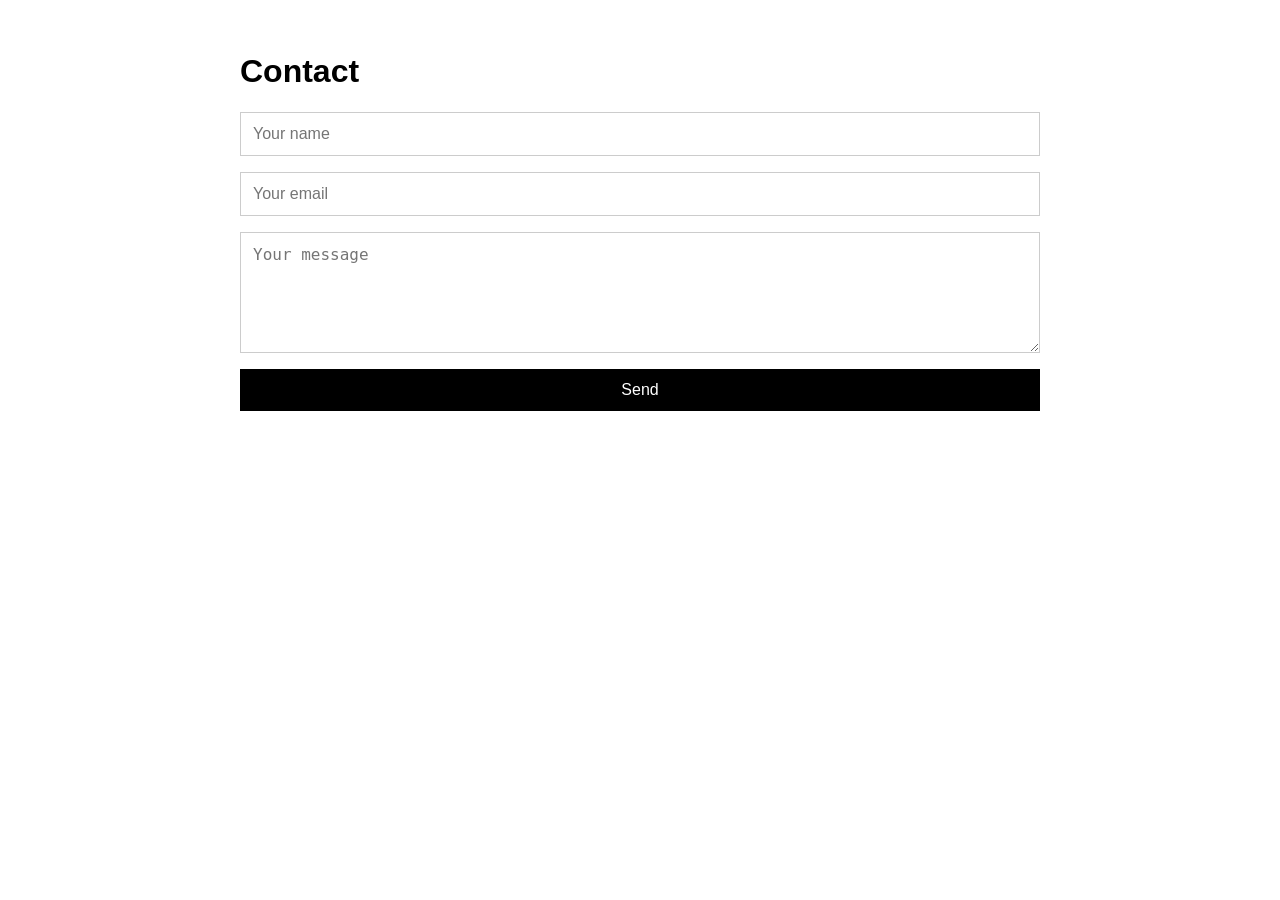
==== contact.html @ e0a24ae6 "Add files via upload" ====
<!DOCTYPE html>
<html lang="en">
<head>
  <meta charset="UTF-8">
  <meta name="viewport" content="width=device-width, initial-scale=1.0">
  <title>Contact</title>
  <style>
    body {
      font-family: 'Helvetica Neue', sans-serif;
      background: white;
      color: #000;
      max-width: 800px;
      margin: 0 auto;
      padding: 2rem;
    }
    form {
      display: flex;
      flex-direction: column;
      gap: 1rem;
    }
    input, textarea {
      padding: 0.75rem;
      font-size: 1rem;
      border: 1px solid #ccc;
    }
    button {
      padding: 0.75rem;
      font-size: 1rem;
      background: black;
      color: white;
      border: none;
      cursor: pointer;
    }
  </style>
</head>
<body>
  <h1>Contact</h1>
  <form action="mailto:1franmolina@gmail.com" method="post" enctype="text/plain">
    <input type="text" name="name" placeholder="Your name" required>
    <input type="email" name="mail" placeholder="Your email" required>
    <textarea name="message" rows="5" placeholder="Your message" required></textarea>
    <button type="submit">Send</button>
  </form>
</body>
</html>
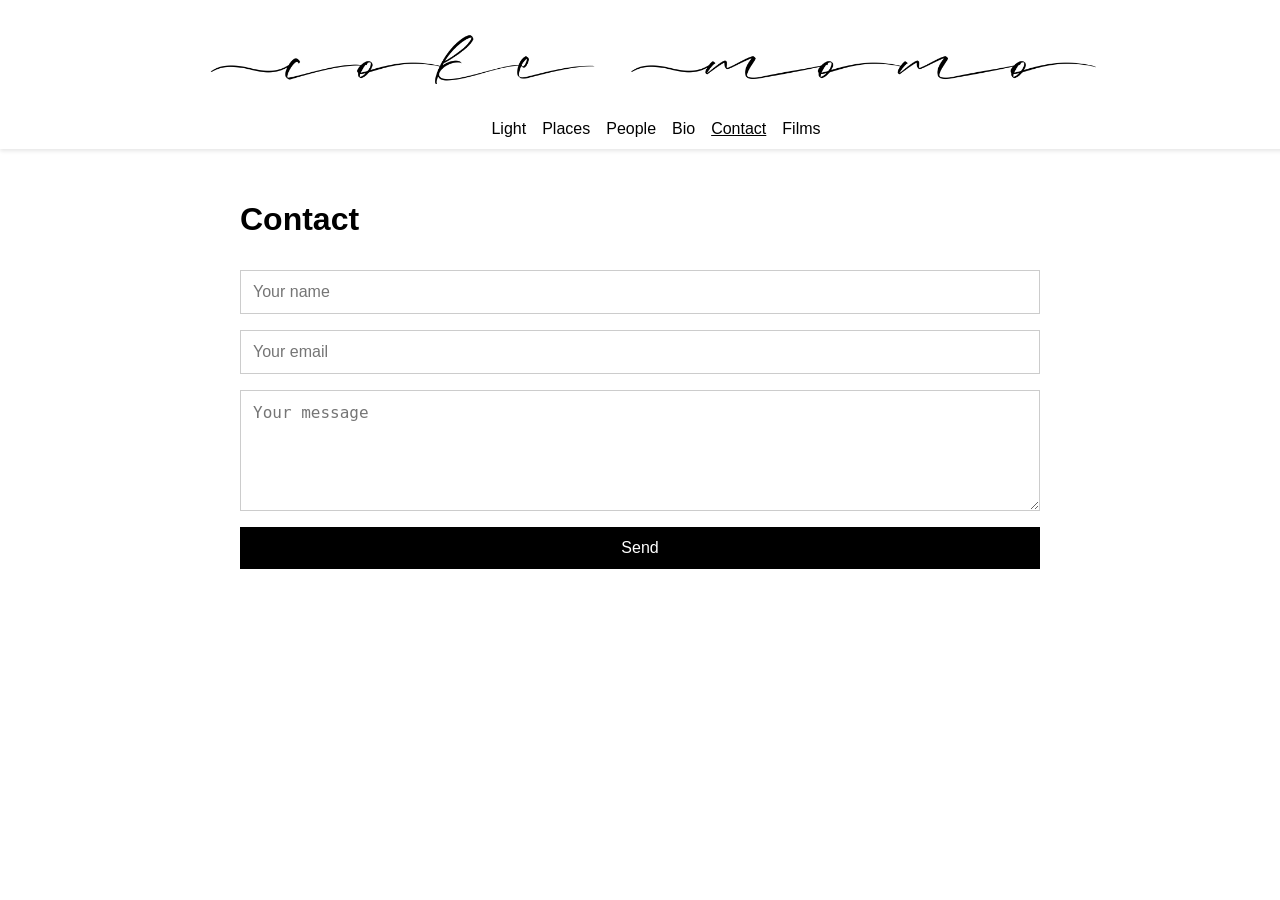
==== commit 1a4a746b: "Add files via upload" ====
--- a/contact.html
+++ b/contact.html
@@ -1,29 +1,93 @@
-
 <!DOCTYPE html>
 <html lang="en">
 <head>
   <meta charset="UTF-8">
   <meta name="viewport" content="width=device-width, initial-scale=1.0">
-  <title>Contact</title>
+  <title>Contact — coke momo</title>
   <style>
     body {
       font-family: 'Helvetica Neue', sans-serif;
-      background: white;
+      background: rgb(255, 255, 255);
       color: #000;
       max-width: 800px;
       margin: 0 auto;
-      padding: 2rem;
+      padding-top: 180px;
+      padding-left: 2rem;
+      padding-right: 2rem;
     }
+
+    /* Header fijo */
+    header {
+      position: fixed;
+      top: 0;
+      left: 0;
+      width: 100%;
+      background: rgb(255, 255, 255);
+      z-index: 1000;
+      text-align: center;
+      padding: 1rem 1rem 0.5rem;
+      box-shadow: 0 2px 4px rgba(0, 0, 0, 0.1);
+    }
+
+    header img {
+      max-width: 1000px;
+      width: 80%;
+      height: auto;
+      cursor: pointer;
+    }
+
+    nav {
+      display: flex;
+      justify-content: center;
+      flex-wrap: wrap;
+      gap: 1rem;
+      margin-top: 1rem;
+    }
+
+    nav a {
+      text-decoration: none;
+      color: black;
+      font-weight: 300;
+      font-size: 1rem;
+      position: relative;
+      padding: 0.2rem 0;
+    }
+
+    nav a::after {
+      content: '';
+      position: absolute;
+      left: 0;
+      bottom: -2px;
+      width: 100%;
+      height: 1px;
+      background: black;
+      transform: scaleX(0);
+      transition: transform 0.3s ease;
+      transform-origin: left;
+    }
+
+    nav a:hover::after {
+      transform: scaleX(1);
+    }
+
+    nav a.active {
+      font-weight: 500;
+      text-decoration: underline;
+    }
+
     form {
       display: flex;
       flex-direction: column;
       gap: 1rem;
+      margin-top: 2rem;
     }
+
     input, textarea {
       padding: 0.75rem;
       font-size: 1rem;
       border: 1px solid #ccc;
     }
+
     button {
       padding: 0.75rem;
       font-size: 1rem;
@@ -35,12 +99,26 @@
   </style>
 </head>
 <body>
+  <header>
+    <a href="../index.html">
+      <img src="../logo.png" alt="coke momo logo">
+    </a>
+    <nav>
+      <a href="Light.html">Light</a>
+      <a href="places.html">Places</a>
+      <a href="people.html">People</a>
+      <a href="Bio.html">Bio</a>
+      <a href="contact.html" class="active">Contact</a>
+      <a href="Films.html">Films</a>
+    </nav>
+  </header>
+
   <h1>Contact</h1>
-  <form action="mailto:1franmolina@gmail.com" method="post" enctype="text/plain">
+  <form action="https://formspree.io/f/xnnpoere" method="POST">
     <input type="text" name="name" placeholder="Your name" required>
-    <input type="email" name="mail" placeholder="Your email" required>
+    <input type="email" name="email" placeholder="Your email" required>
     <textarea name="message" rows="5" placeholder="Your message" required></textarea>
     <button type="submit">Send</button>
   </form>
 </body>
-</html>
+</html>
